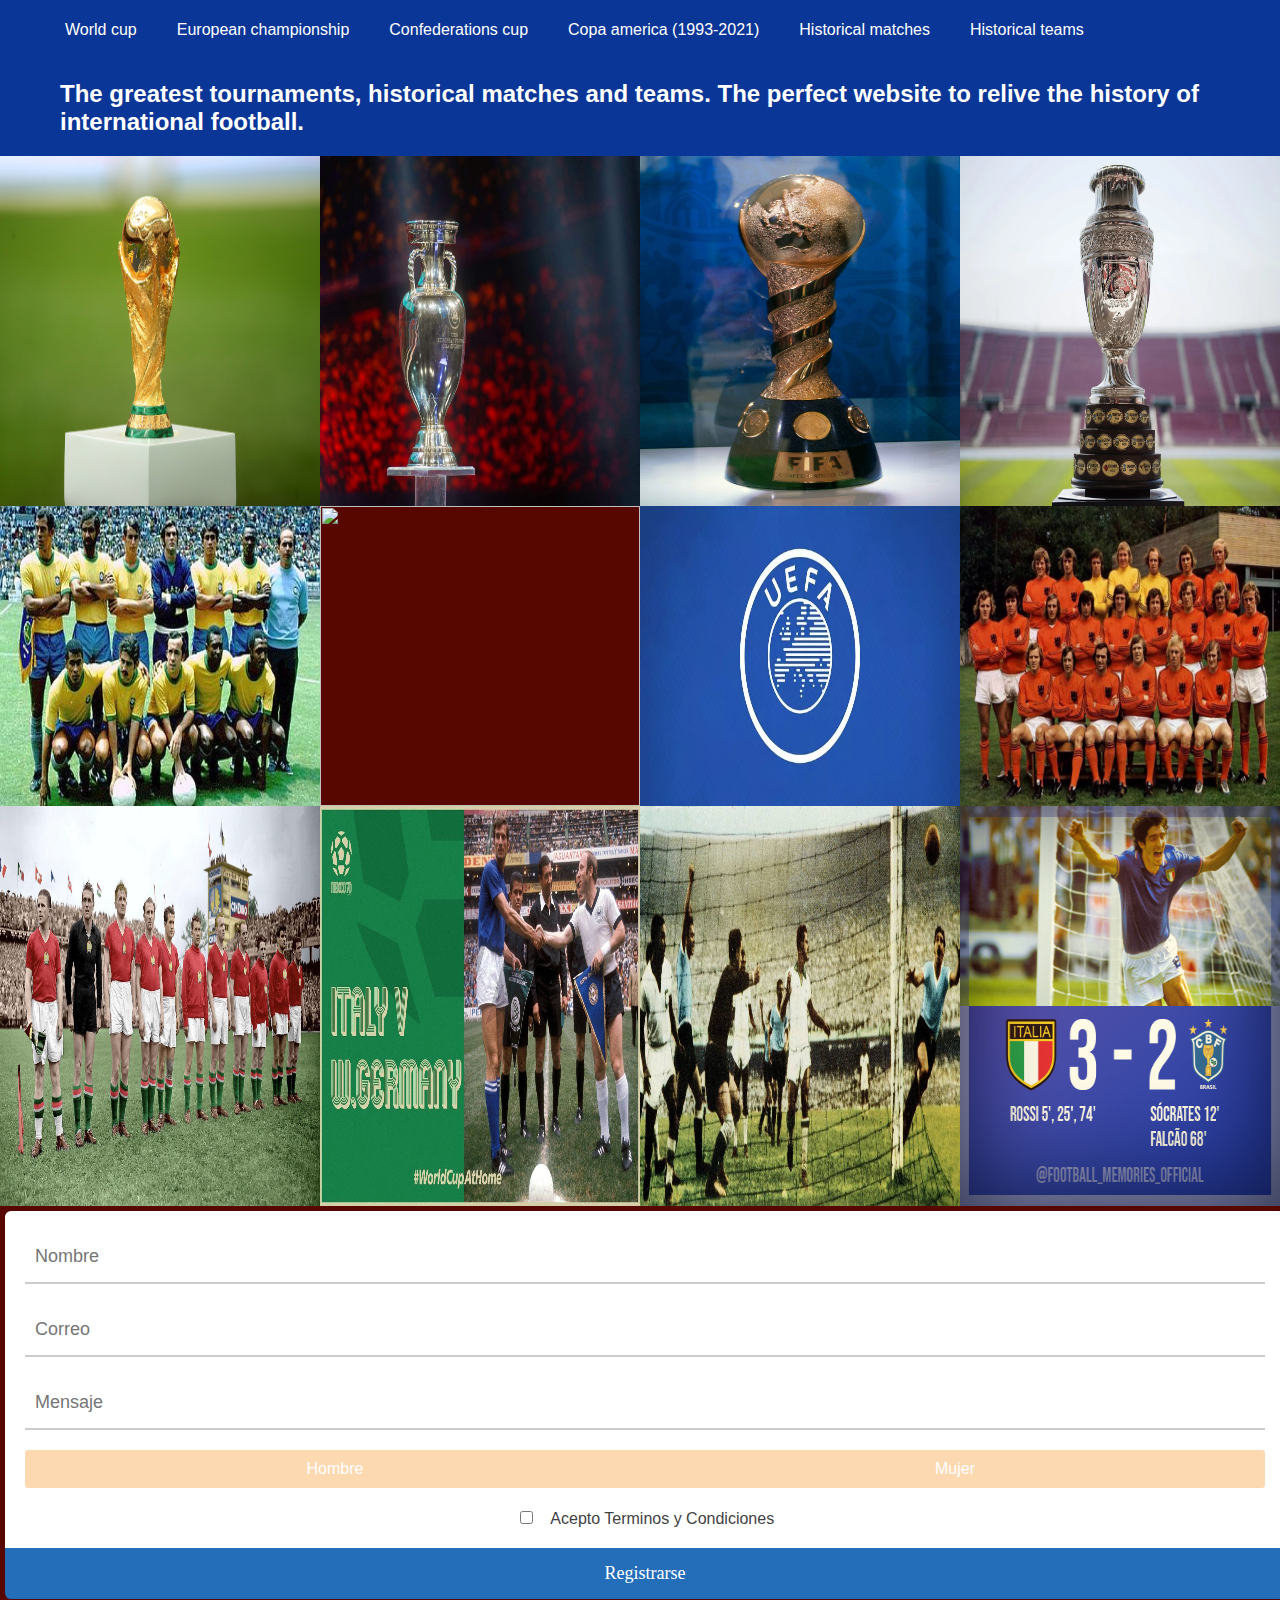
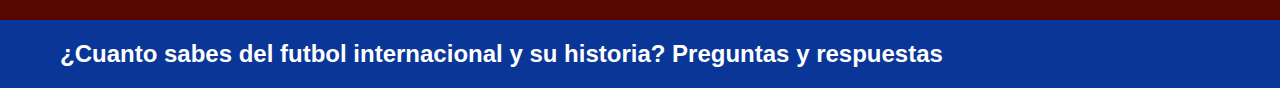
==== index.html @ ee60df8c "Add files via upload" ====
<html>
	<head>
	 <meta name="viewport" content="width=device-width, user-scalable=no, 
	 inital-scale=1.0, maximium-scale=1.0, minimium-scale=1.0">	
    <title>International football </title>
	<link rel="stylesheet" href="estilos.css">
		
	</head>
	<body>
		<header> 
		    <div class="contenedor">
			   <div class="menu">
			  <!--   <img src="img/fifa.jpg" alt=""> -->
				  <nav>
				     <ul>
					    <li><a href="Wc.html">World cup</a></li>
						<li><a href="Euros.html">European championship</a></li>
						<li><a href="ConfedCup.html">Confederations cup</a></li>
						<li><a href="Copa.html">Copa america (1993-2021)</a></li>
						<li><a href="Hm.html">Historical matches</a></li>
						<li><a href="Ht.html">Historical teams</a></li>
					 </ul>
				  </nav>
			   </div>
			</div>
	    <div class="titular">
		<h2>The greatest tournaments, historical matches and teams. The perfect website to relive the history of international football. </h2>
		</div>
		</header>
		<section class="galeria" id="galeria">
			    <div class="foto">
				    <img src="img/1.jpg" height="350">  
				</div>
				<div class="foto">
				    <img src="img/5.jpg" height="350" >
				</div>
				<div class="foto">
				    <img src="img/4.jpg" height="350">
				</div>
				<div class="foto">
				    <img src="img/6.webp" height="350" >
				</div>
				<div class="foto">
				    <img src="img/brazil.jpg" height="300" >
				</div>
				<div class="foto">
				    <img src="Img/2.jpg" height="300">
				</div>
				<div class="foto">
				    <img src="img/3.webp" height="300">
				</div>
				<div class="foto">
				    <img src="img/1974.jpg" height="300">
				</div>
				<div class="foto">
				    <img src="img/hungary.png" height="400" >
				</div>
				<div class="foto">
				    <img src="img/1970.jpg" height="400" >
				</div>
				<div class="foto">
				    <img src="img/50.jpg" height="400" >
				</div>
				<div class="foto">
				    <img src="img/82.png" height="400" >
				</div>
			</section>
		
		<div class="contenedor">
		<form action="" class="formulario" id="formulario" name="formulario">
			<div class="contenedor-inputs">
				<input type="text" name="nombre" placeholder="Nombre">
				<input type="email" name="correo" placeholder="Correo">
		       <input type="text" name="mensaje" placeholder="Mensaje">
						
				<div class="sexo">
					<input type="radio" name="sexo" id="hombre" value="hombre">
					<label for="hombre" class="label-radio hombre">Hombre</label>
							
					<input type="radio" name="sexo" id="mujer" value="mujer">
					<label for="mujer" class="label-radio mujer">Mujer</label>
				</div>
						
				<div class="terminos">
					<input type="checkbox" name="terminos" id="terminos">
					<label for="terminos">Acepto Terminos y Condiciones</label>
				</div>
				<ul class="error" id="error"></ul>
			</div>


			<input type="submit" class="btn" value="Registrarse">
		</form>
	</div>

		       <!--<div class="contenedor">
				    <section class="contacto">
					    <h3 class="titulo">Contact me</h3>
						<form class="formulario" action="">
						    <input type="text" placeholder="Nombre" name="nombre" required>
							<input type="email" placeholder="Correo" name="correo" required>
							<textarea name="mensaje" placeholder="Mensaje"></textarea>
							<input class="boton" type="submit" value="Submit">
						</form>
					</section>
				</div>-->
		<header>
		      <div class="caja">
		<h2>¿Cuanto sabes del futbol internacional y su historia? <a href="preguntas.html">Preguntas y respuestas</a></h2>
		</div>
		</header>
		
	<script src="formulario.js"></script>
	</body>
</html>
---- estilos.css ----
body {
	padding:0;
	margin:0;
	font-family:Arial;
	background:#580700;
}
.contenedor {
	width:100%;
	max-width:2000px;
	margin:auto;
	padding:5px;
}
li {
	list-style:none;
}
a {
	text-decoration:none;
}
header {
	background:url(img/fifa.jpg);
}
.menu {
	display:flex;
	align-items:center;
	justify-content:space-between;
}
header ul {
	display:flex;
}
header ul li {
    margin: 0 20px;
}
header ul li a {
    color:#fff;
}
.titular {
    color:#fff;
	display:flex;
	padding:0 30px;
	margin:0 30px;
}
.galeria {
	overflow:hidden;
}

.galeria .foto {
	width:25%;
	float:left;
}

 .galeria .foto img {
	width:100%;
	vertical-align:top;
}
.contacto {
	padding: 60px 0;
}

/*.contacto .titulo {
	font-size: 34px;
	line-height:34px;
	margin-bottom: 40px;
	font-weight: 300;
	color:#3895ea;
	text-align:center
}

.contacto .formulario {
	display:flex;
	flex-wrap:wrap;
	justify-content:space-between;
}
.contacto .formulario input[type="text"],
.contacto .formulario input[type="email"],
 .contacto .formulario textarea {
	border: 2px solid #3895ea;
	border-radius: 5px;
	padding: 15px 20px;
	font-size: 20px;
	color:#a4a4a4;
}
.contacto .formulario input[type="text"]:focus
.contacto .formulario input[type="email"]:focus
.contacto .formulario textarea:focus {
border: 2px solid #cecece; 
}
.contacto .formulario input[type="text"],
.contacto .formulario input[type="email"] {
    width:49%;
	margin-bottom: 15px;
}
.contacto .formulario textarea {
	width: 100%;
	height: 100px;
	min-width: 100%;
	max-width: 100%;
	min-height:100px;
	max-height:300px;
	margin-bottom:15px;
}
.contacto .formulario .boton {
	margin:auto;
	background:#3895ea; 
	color:#fff;
	border: none;
	border-radius: 3px;
	padding: 15px 40px;
	cursor: pointer;
}
.contacto .formulario .boton:hover {
	background:#387bea;
} */
/*.contenedor {
	width: 400px;
	/*margin: 40px auto;
	margin: 40px;
}*/

.formulario .contenedor-inputs{
	padding: 20px;
	background: #fff;
	border-radius:6px 6px 0 0;
}

.formulario input[type="text"],
.formulario input[type="email"] {
	display: block;
	width: 100%;
	margin-bottom: 20px;
	padding: 15px 10px;
	border:none;
	border-bottom: 2px solid #ccc;
	font-family: Arial 27px;
	font-size: 18px;
}

.formulario input[type="text"]:focus,
.formulario input[type="email"]:focus {
	border-bottom: 2px solid #246eb9;
}

.formulario input[type="radio"]{
	display: none;
}

.formulario .sexo {
	display: flex;
	flex-wrap:no-wrap;
	justify-content:space-between;
	margin-bottom: 20px;
}

.formulario .sexo .label-radio {
	width: 49.5%;
}

.formulario .sexo .hombre {
	border-radius: 3px 0 0 3px;
}

.formulario .sexo .mujer {
	border-radius: 0 3px 3px 0;
}

.formulario .label-radio{
	background: rgba(249,160,63, .4);
	color: #fff;
	padding:10px 10px;
	text-align: center;
}

.formulario input[type="radio"]:checked + .label-radio{
	background: #f9a03f;
	color: #fff;
}


.formulario .terminos {
	/*margin-bottom: 20px;*/
	text-align: center;
	color: #424242;
}

.formulario .terminos label {
	margin-left: 10px;
}

.formulario .error {
	display: none;
	margin-top: 20px;
	border-radius: 3px;
	background: #ce1818;
	color: #fff;
	padding: 15px 10px;
	padding-left: 40px;
}

.formulario .btn {
	width: 100%;
	text-align: center;
	background: #246eb9;
	color: #fff;
	border: none;
	display: block;
	padding: 15px 10px;
	cursor: pointer;
	border-radius: 0 0 6px 6px;
	font-family: 'Slabo 27px', serif;
	font-size: 18px;
}

.formulario .btn:hover {
	background: #4357ad;
}
.caja {
    color:#fff;;
	display:flex;
	padding:0 30px;
	margin:0 30px;
}
a {
	color:#fff;
}
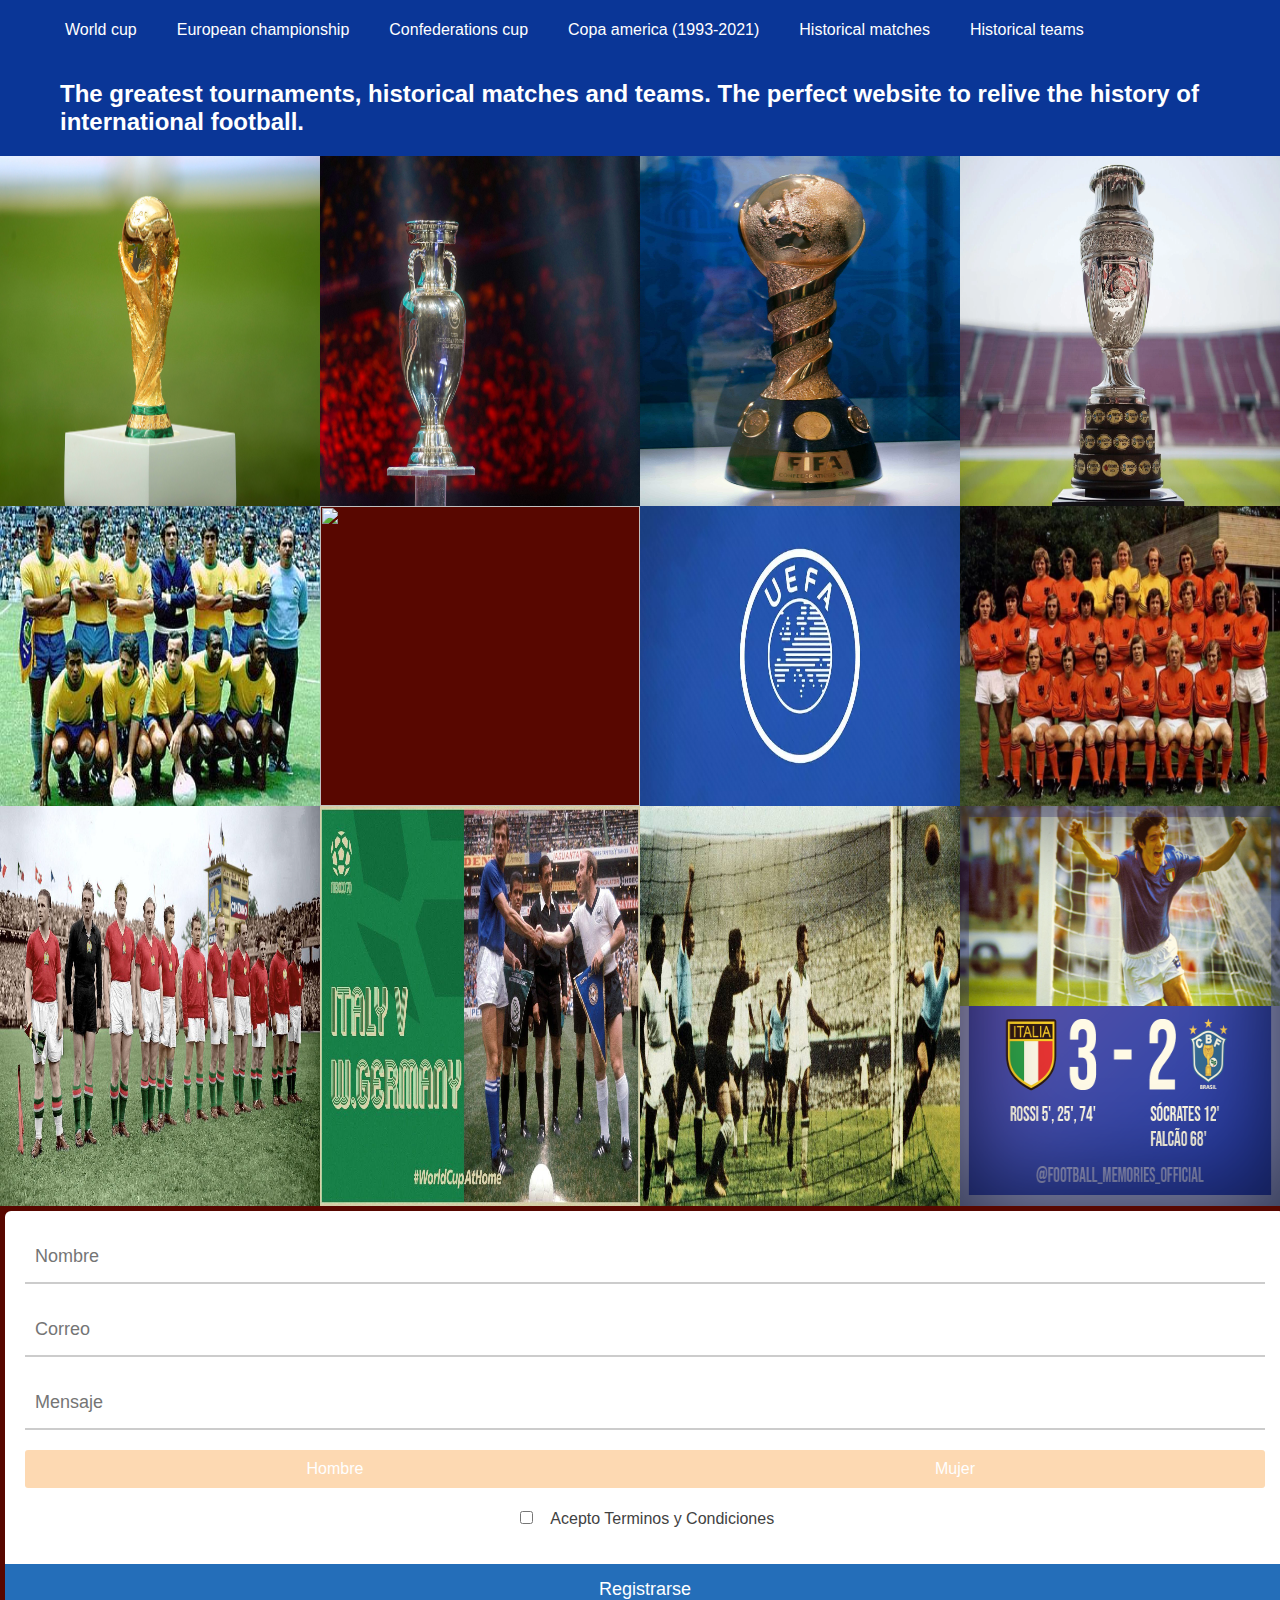
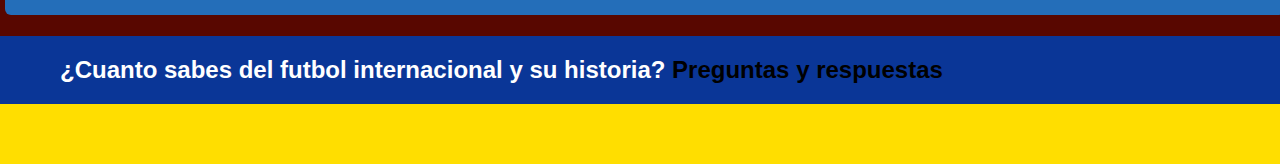
==== commit bba291b7: "Add files via upload" ====
--- a/index.html
+++ b/index.html
@@ -2,6 +2,8 @@
 	<head>
 	 <meta name="viewport" content="width=device-width, user-scalable=no, 
 	 inital-scale=1.0, maximium-scale=1.0, minimium-scale=1.0">	
+	 <link rel="stylesheet" href="css/normalize.css">
+	 <link rel="stylesheet" href="css/font-awesome.min.css">
     <title>International football </title>
 	<link rel="stylesheet" href="estilos.css">
 		
@@ -110,6 +112,16 @@
 		</div>
 		</header>
 		
+		<footer>
+		    <section class="redes-sociales">
+			    <div class="contenedor">
+			 	    <a href="https://www.twitter.com/Tadebohemio" class="twitter"><i class="fa fa-twitter"></i></a>
+					<a href="https://www.instagram.com/tadelercari" class="instagram"><i class="fa fa-instagram"></i></a> 
+				     <a href="https://www.linkedin.com/in/tadeo-lercari-haber-750877220/" class="linkedin"><i class="fa fa-linkedin"></i></a>
+				</div>
+			</section>  
+		</footer>
+		
 	<script src="formulario.js"></script>
 	</body>
 </html>--- a/estilos.css
+++ b/estilos.css
@@ -185,7 +185,7 @@
 	margin-left: 10px;
 }
 
-.formulario .error {
+/*.formulario .error {
 	display: none;
 	margin-top: 20px;
 	border-radius: 3px;
@@ -194,7 +194,7 @@
 	padding: 15px 10px;
 	padding-left: 40px;
 }
-
+*/
 .formulario .btn {
 	width: 100%;
 	text-align: center;
@@ -205,7 +205,7 @@
 	padding: 15px 10px;
 	cursor: pointer;
 	border-radius: 0 0 6px 6px;
-	font-family: 'Slabo 27px', serif;
+	font-family: Arial 27px;
 	font-size: 18px;
 }
 
@@ -219,6 +219,37 @@
 	margin:0 30px;
 }
 a {
+	color:#000;
+}
+footer .redes-sociales {
+	background:#FFDE00;
+	padding:10;
+}
+
+footer .contenedor {
+	display:flex;
+	justify-content:center;
+}
+
+footer .redes-sociales a {
 	color:#fff;
-}
-
+	text-align:center;
+    width: 100px;
+	display:block;
+	padding:15px 0;
+	border-radius: 3px;
+    font-size: 30px;
+	margin: 0 20px;
+} 
+
+ footer .redes-sociales .twitter:hover {
+	background:#1877f2;
+}
+
+footer .redes-sociales .instagram:hover {
+	background:#f77737;
+} 
+footer .redes-sociales .linkedin:hover {
+	background:#083AA9;
+} 
+
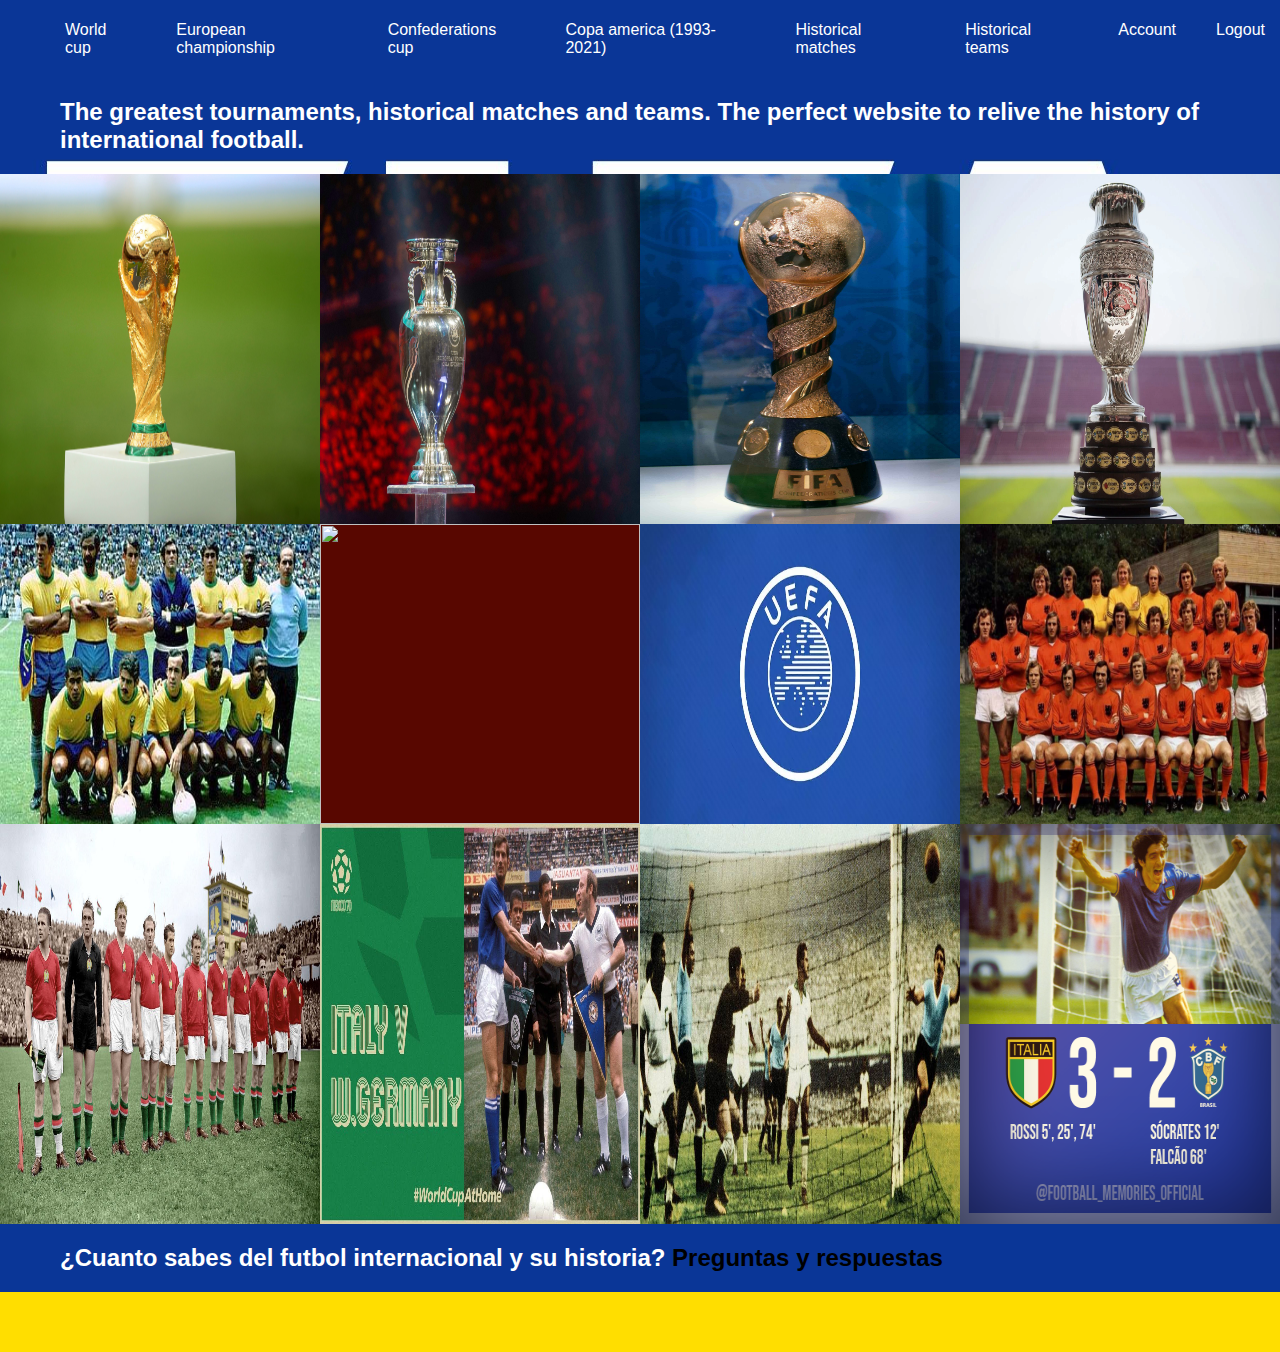
==== commit 8c473b3b: "Add files via upload" ====
--- a/index.html
+++ b/index.html
@@ -21,6 +21,8 @@
 						<li><a href="Copa.html">Copa america (1993-2021)</a></li>
 						<li><a href="Hm.html">Historical matches</a></li>
 						<li><a href="Ht.html">Historical teams</a></li>
+						<li><a href="usuarios.php">Account</a></li>
+						<li><a href="logout.php">Logout</a></li>
 					 </ul>
 				  </nav>
 			   </div>
@@ -68,7 +70,7 @@
 				</div>
 			</section>
 		
-		<div class="contenedor">
+		<!--<div class="contenedor">
 		<form action="" class="formulario" id="formulario" name="formulario">
 			<div class="contenedor-inputs">
 				<input type="text" name="nombre" placeholder="Nombre">
